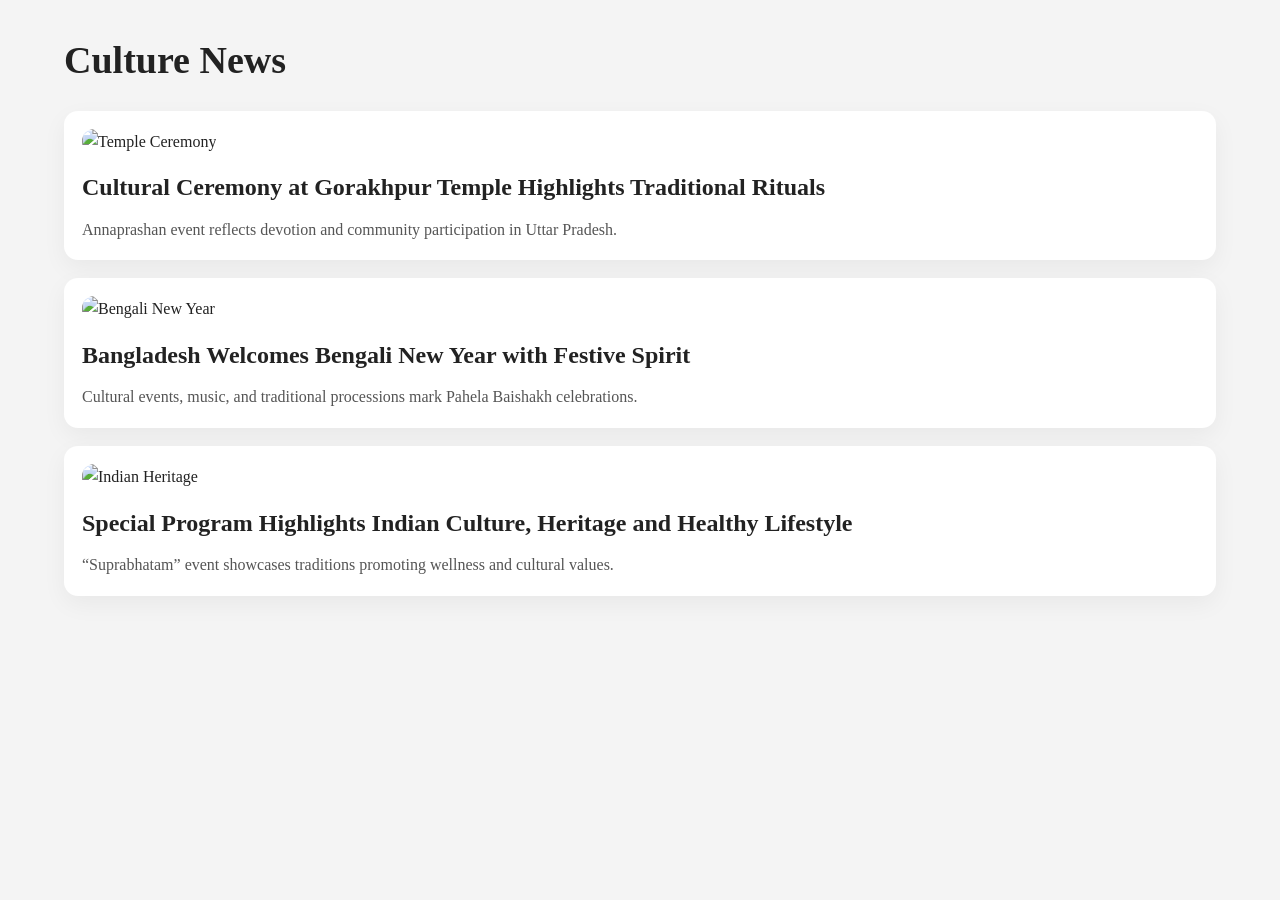
==== culture.html @ 891a514e "Initial Commit" ====
<!DOCTYPE html>
<html lang="en">
<head>
<meta charset="UTF-8">
<meta name="viewport" content="width=device-width, initial-scale=1.0">
<title>Culture - The Golden Era</title>

<link rel="stylesheet" href="style.css">
</head>

<body>

<!-- COMMON HEADER -->
<div id="headerArea"></div>

<!-- CONTENT -->
<div class="container">

    <h1>Culture News</h1>

    <!-- NEWS 1 -->
    <div class="news">
        <img src="https://encrypted-tbn0.gstatic.com/images?q=tbn:ANd9GcReflL_H-lPJejxKTGv3ACsimBF8gaDyKO-Zg&s" alt="Temple Ceremony">

        <h3>
            <a href="cul1.html">
                Cultural Ceremony at Gorakhpur Temple Highlights Traditional Rituals
            </a>
        </h3>

        <p>
            Annaprashan event reflects devotion and community participation in Uttar Pradesh.
        </p>
    </div>

    <!-- NEWS 2 -->
    <div class="news">
        <img src="https://encrypted-tbn0.gstatic.com/images?q=tbn:ANd9GcRzp23f1Y7x9ec2BceiIFBPeeOPgWUbhxtQXw&s" alt="Bengali New Year">

        <h3>
            <a href="cul2.html">
                Bangladesh Welcomes Bengali New Year with Festive Spirit
            </a>
        </h3>

        <p>
            Cultural events, music, and traditional processions mark Pahela Baishakh celebrations.
        </p>
    </div>

    <!-- NEWS 3 -->
    <div class="news">
        <img src="https://encrypted-tbn0.gstatic.com/images?q=tbn:ANd9GcQcxNg3az7zS_sXLHwGnxAkdcLLKcuHfxu0Og&s" alt="Indian Heritage">

        <h3>
            <a href="cul3.html">
                Special Program Highlights Indian Culture, Heritage and Healthy Lifestyle
            </a>
        </h3>

        <p>
            “Suprabhatam” event showcases traditions promoting wellness and cultural values.
        </p>
    </div>

</div>

<!-- FOOTER -->
<div id="footerArea"></div>

<script src="script.js"></script>

</body>
</html>
---- style.css ----
*{
    margin:0;
    padding:0;
    box-sizing:border-box;
}

body{
    font-family:Georgia, serif;
    background:#f4f4f4;
    color:#222;
    line-height:1.6;
}

.container{
    width:90%;
    max-width:1200px;
    margin:auto;
}

/* ================= HEADER ================= */

.main-header{
    background:rgba(255,255,255,.96);
    backdrop-filter:blur(10px);
    position:sticky;
    top:0;
    z-index:999;
    border-bottom:1px solid #eee;
    box-shadow:0 8px 24px rgba(0,0,0,.06);
}

.top-row{
    display:flex;
    justify-content:space-between;
    align-items:center;
    gap:20px;
    padding:16px 0;
    flex-wrap:wrap;
}

.logo{
    text-decoration:none;
    color:#e74c3c;
    font-size:32px;
    font-weight:700;
}

/* SEARCH */

.search-box{
    flex:1;
    max-width:460px;
    display:flex;
    border:1px solid #ddd;
    border-radius:50px;
    overflow:hidden;
    background:#f8f8f8;
}

.search-box input{
    flex:1;
    border:none;
    background:transparent;
    padding:14px 18px;
    outline:none;
    font-size:15px;
}

.search-box button{
    width:55px;
    border:none;
    background:#e74c3c;
    color:#fff;
    cursor:pointer;
}

/* RIGHT AREA */

.right-box{
    display:flex;
    align-items:center;
    gap:12px;
}

.lang-box{
    padding:10px 14px;
    border-radius:30px;
    border:1px solid #ddd;
    background:#fff;
}

.profile{
    display:flex;
    align-items:center;
    gap:8px;
    padding:8px 14px;
    border-radius:40px;
    background:#fff7f6;
    border:1px solid #f1cbc4;
}

.avatar{
    width:32px;
    height:32px;
    border-radius:50%;
    background:#e74c3c;
    color:#fff;
    display:flex;
    align-items:center;
    justify-content:center;
    font-weight:700;
}

/* NAV */

.nav{
    display:flex;
    gap:24px;
    list-style:none;
    padding-bottom:15px;
    flex-wrap:wrap;
}

.nav a{
    text-decoration:none;
    color:#222;
    font-weight:600;
}

.nav a:hover,
.nav a.active{
    color:#e74c3c;
}

/* INNER PAGE */

.back-btn{
    text-decoration:none;
    background:#e74c3c;
    color:#fff;
    padding:10px 16px;
    border-radius:30px;
    font-weight:600;
}

.page-title{
    font-size:32px;
    font-weight:700;
}

/* ================= CONTENT ================= */

h1{
    margin:30px 0 20px;
    font-size:38px;
}

.news{
    background:#fff;
    padding:18px;
    margin-bottom:18px;
    border-radius:14px;
    box-shadow:0 8px 24px rgba(0,0,0,.05);
    transition:.3s;
}

.news:hover{
    transform:translateY(-4px);
}

.news img{
    width:100%;
    max-height:260px;
    object-fit:cover;
    border-radius:12px;
    margin-bottom:14px;
}

.news h3{
    margin-bottom:10px;
    font-size:24px;
}

/* IMPORTANT ARTICLE LINKS */

.news h3 a{
    text-decoration:none;
    color:#222;
}

.news h3 a:hover{
    color:#e74c3c;
}

.news p{
    color:#555;
    font-size:16px;
}

/* ================= FOOTER ================= */

footer{
    background:#222;
    color:#fff;
    text-align:center;
    padding:30px 0;
    margin-top:50px;
}

/* ================= MOBILE ================= */

@media(max-width:768px){

    .top-row{
        flex-direction:column;
        align-items:stretch;
    }

    .search-box{
        max-width:100%;
    }

    .right-box{
        justify-content:center;
        flex-wrap:wrap;
    }

    .nav{
        justify-content:center;
        gap:16px;
    }

    h1{
        font-size:30px;
    }

    .page-title{
        font-size:26px;
    }

    .news h3{
        font-size:22px;
    }
}
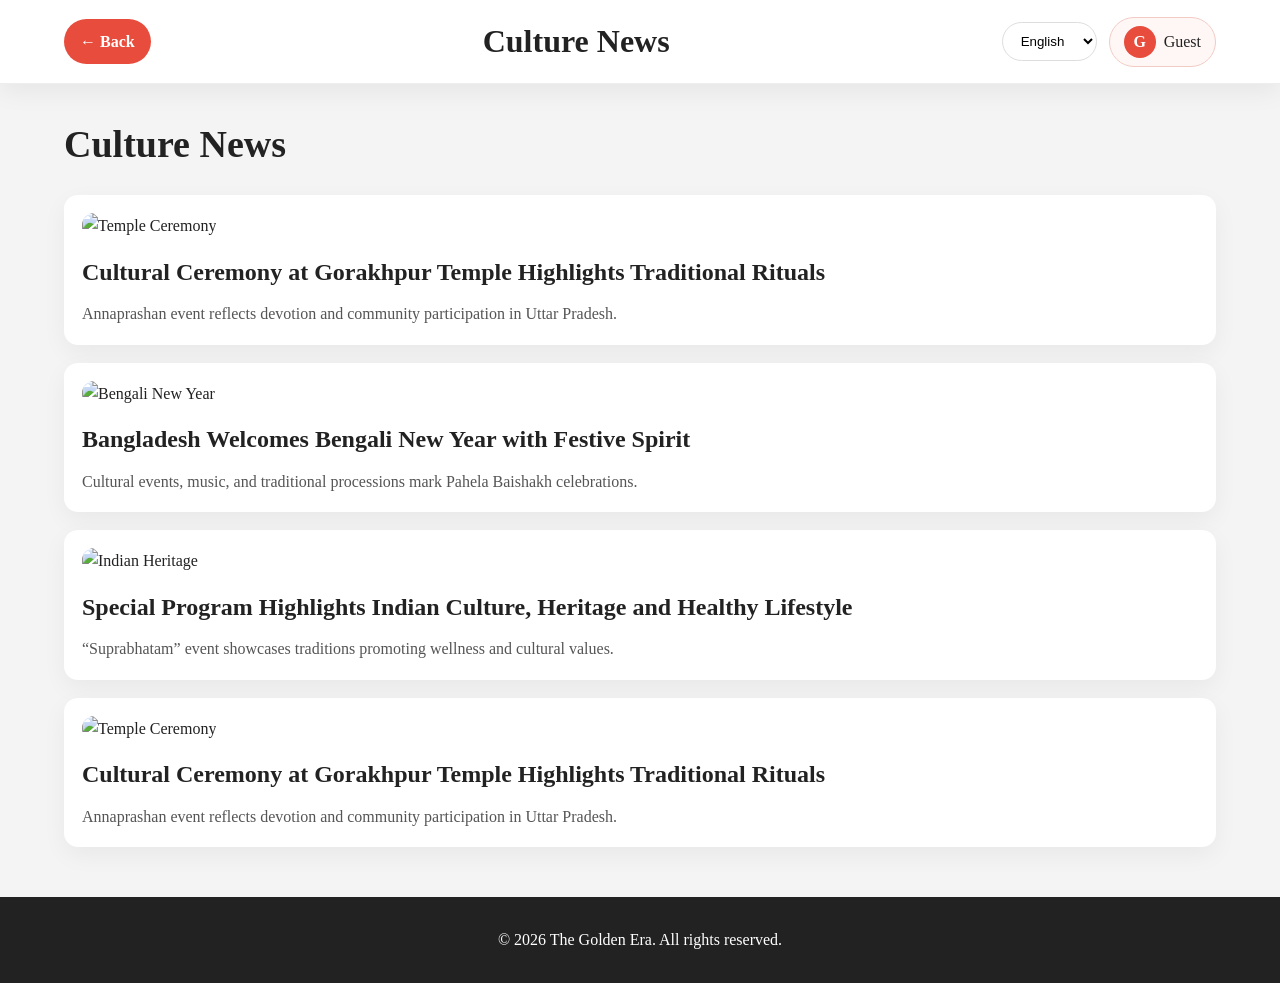
==== commit 972ad816: "Added a news in last" ====
--- a/culture.html
+++ b/culture.html
@@ -62,7 +62,20 @@
             “Suprabhatam” event showcases traditions promoting wellness and cultural values.
         </p>
     </div>
+    <!-- NEWS 1 -->
+    <div class="news">
+        <img src="https://encrypted-tbn0.gstatic.com/images?q=tbn:ANd9GcReflL_H-lPJejxKTGv3ACsimBF8gaDyKO-Zg&s" alt="Temple Ceremony">
 
+        <h3>
+            <a href="cul1.html">
+                Cultural Ceremony at Gorakhpur Temple Highlights Traditional Rituals
+            </a>
+        </h3>
+
+        <p>
+            Annaprashan event reflects devotion and community participation in Uttar Pradesh.
+        </p>
+    </div>
 </div>
 
 <!-- FOOTER -->
@@ -71,4 +84,4 @@
 <script src="script.js"></script>
 
 </body>
-</html>+</html>
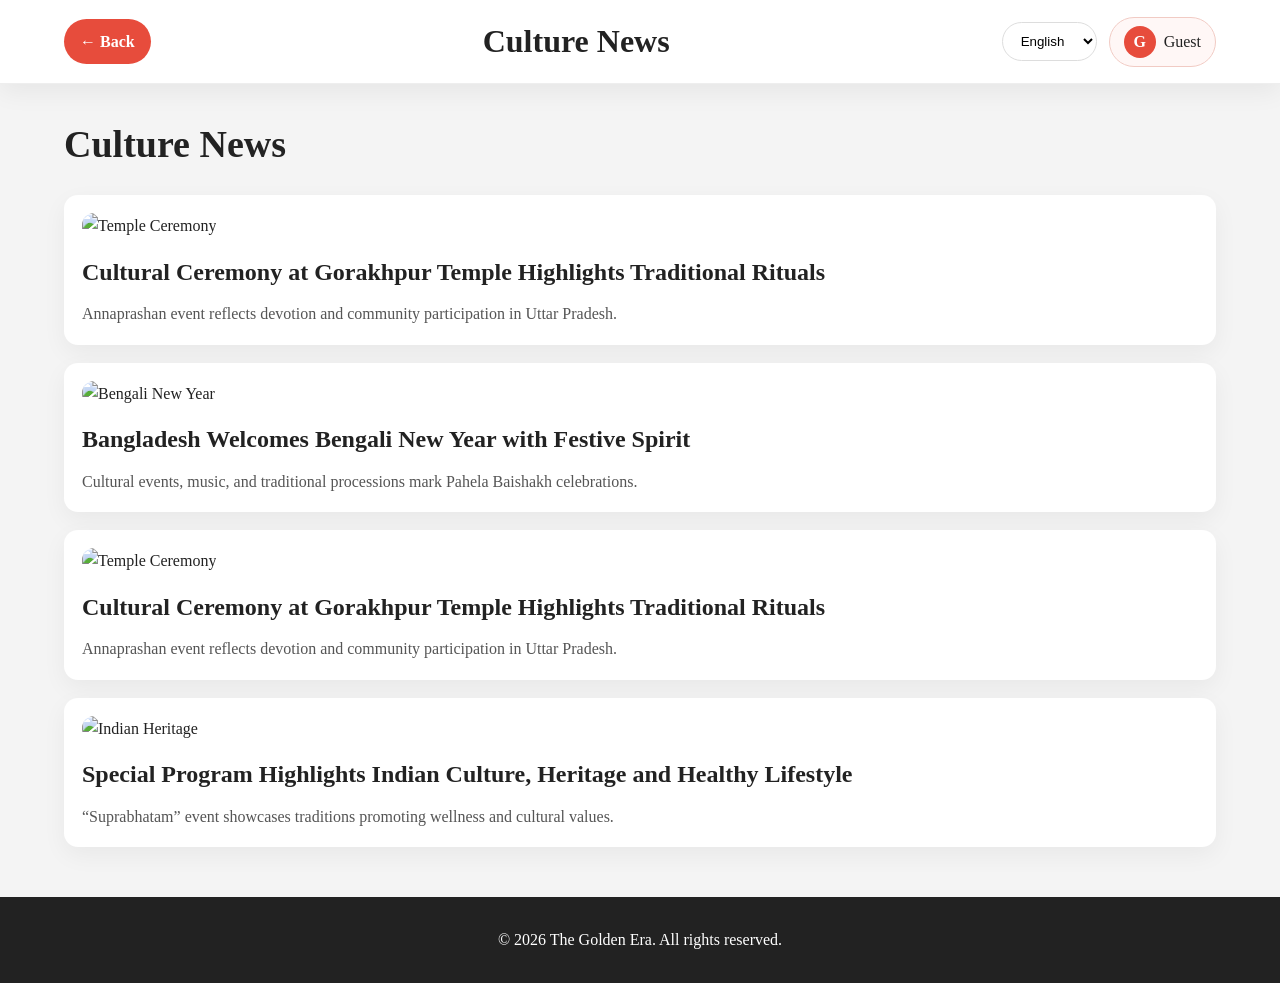
==== commit 9798f5ef: "Update culture.html" ====
--- a/culture.html
+++ b/culture.html
@@ -47,7 +47,20 @@
             Cultural events, music, and traditional processions mark Pahela Baishakh celebrations.
         </p>
     </div>
+    <!-- NEWS 4 -->
+    <div class="news">
+        <img src="https://encrypted-tbn0.gstatic.com/images?q=tbn:ANd9GcReflL_H-lPJejxKTGv3ACsimBF8gaDyKO-Zg&s" alt="Temple Ceremony">
 
+        <h3>
+            <a href="cul1.html">
+                Cultural Ceremony at Gorakhpur Temple Highlights Traditional Rituals
+            </a>
+        </h3>
+
+        <p>
+            Annaprashan event reflects devotion and community participation in Uttar Pradesh.
+        </p>
+    </div>
     <!-- NEWS 3 -->
     <div class="news">
         <img src="https://encrypted-tbn0.gstatic.com/images?q=tbn:ANd9GcQcxNg3az7zS_sXLHwGnxAkdcLLKcuHfxu0Og&s" alt="Indian Heritage">
@@ -62,20 +75,6 @@
             “Suprabhatam” event showcases traditions promoting wellness and cultural values.
         </p>
     </div>
-    <!-- NEWS 1 -->
-    <div class="news">
-        <img src="https://encrypted-tbn0.gstatic.com/images?q=tbn:ANd9GcReflL_H-lPJejxKTGv3ACsimBF8gaDyKO-Zg&s" alt="Temple Ceremony">
-
-        <h3>
-            <a href="cul1.html">
-                Cultural Ceremony at Gorakhpur Temple Highlights Traditional Rituals
-            </a>
-        </h3>
-
-        <p>
-            Annaprashan event reflects devotion and community participation in Uttar Pradesh.
-        </p>
-    </div>
 </div>
 
 <!-- FOOTER -->
